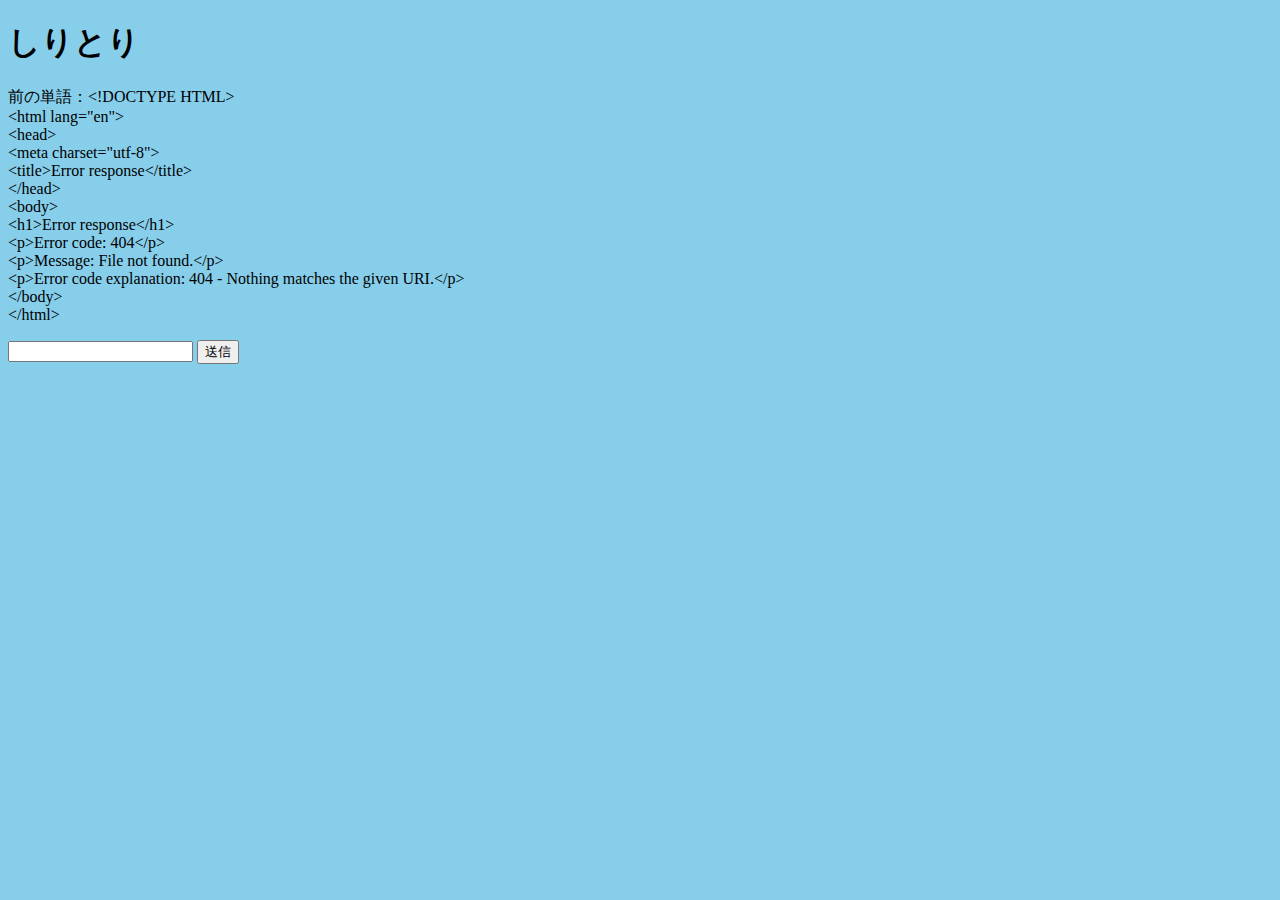
==== public/index.html @ 1580fbc6 "step12" ====
<!DOCTYPE html>
<html>
<head>
    <meta charset="UTF-8">
    <link rel="stylesheet" href="styles.css">
</head>
<body>
    <h1>しりとり</h1>
    <p id="previousWord"></p>
    <input id="nextWordInput" type="text" />
    <button id="nextWordSendButton">送信</button>

    <script type="module">
        window.onload = async (event) => {

        const response = await fetch("/shiritori");
        const previousWord = await response.text();
                
        const para = document.querySelector("#previousWord");
        para.innerText = `前の単語：${previousWord}`;
    };
    document.querySelector("#nextWordSendButton").onclick = async (event) => {
      const nextWord = document.querySelector("#nextWordInput").value;
      const response = await fetch("/shiritori", {
        method: "POST",
        headers: { "Content-Type": "application/json" },
        body: JSON.stringify({ nextWord })
      });
      if (response.status / 100 !== 2) {
        alert(await response.text());
        return;
      }
      const previousWord = await response.text();
      
      const para = document.querySelector("#previousWord");
      para.innerText = `前の単語：${previousWord}`;
    };
    </script>
</body>
</html>
---- public/styles.css ----
body{
    background:skyblue;
}
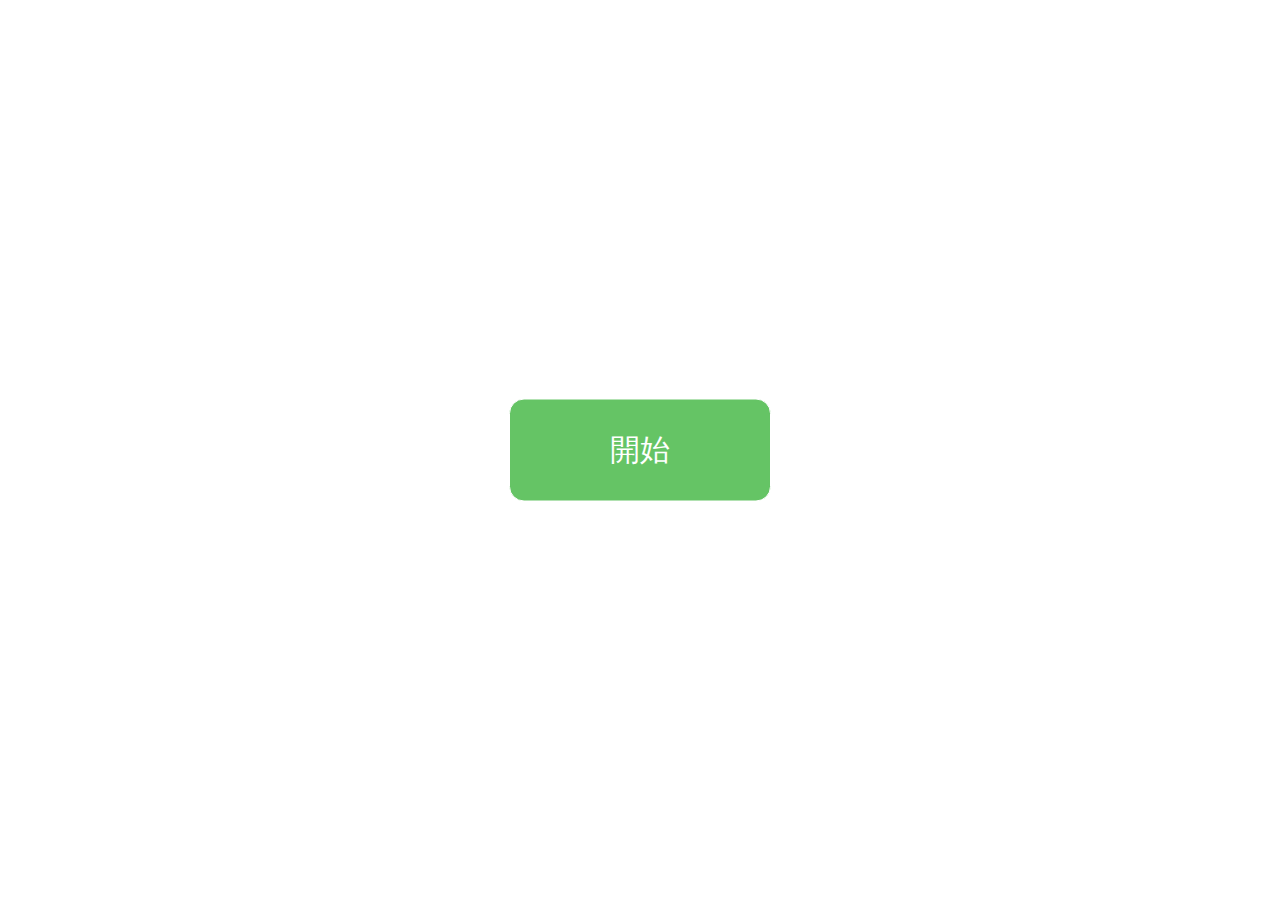
==== commit c5eec797: "終了処理、重複制限、履歴出力を実装" ====
--- a/public/index.html
+++ b/public/index.html
@@ -1,40 +1,23 @@
 <!DOCTYPE html>
-<html>
+<html lang="en">
 <head>
     <meta charset="UTF-8">
-    <link rel="stylesheet" href="styles.css">
+    <meta http-equiv="X-UA-Compatible" content="IE=edge">
+    <meta name="viewport" content="width=device-width, initial-scale=1.0">
+    <title>しりとり</title>
+    <link rel="stylesheet" href="design.css">
+    
 </head>
 <body>
-    <h1>しりとり</h1>
-    <p id="previousWord"></p>
-    <input id="nextWordInput" type="text" />
-    <button id="nextWordSendButton">送信</button>
+    <div class="all">
+        <input type="button" class="btn" value="開始" >    
+    </div>
+    <script>
+        const inputElement = document.querySelector("input")
 
-    <script type="module">
-        window.onload = async (event) => {
-
-        const response = await fetch("/shiritori");
-        const previousWord = await response.text();
-                
-        const para = document.querySelector("#previousWord");
-        para.innerText = `前の単語：${previousWord}`;
-    };
-    document.querySelector("#nextWordSendButton").onclick = async (event) => {
-      const nextWord = document.querySelector("#nextWordInput").value;
-      const response = await fetch("/shiritori", {
-        method: "POST",
-        headers: { "Content-Type": "application/json" },
-        body: JSON.stringify({ nextWord })
-      });
-      if (response.status / 100 !== 2) {
-        alert(await response.text());
-        return;
-      }
-      const previousWord = await response.text();
-      
-      const para = document.querySelector("#previousWord");
-      para.innerText = `前の単語：${previousWord}`;
-    };
+        inputElement.addEventListener("click", () => {
+            location.href = '/shiritori.html'
+        })
     </script>
 </body>
 </html>--- a/public/design.css
+++ b/public/design.css
@@ -0,0 +1,26 @@
+.all .btn {
+    padding: 30px 100px;
+    font-size: 30px;
+    background-color: rgb(101, 196, 101);
+    color: white;
+    display: block;
+    position: realtive;
+    border: 1px solid white;
+    border-radius: 15px;
+
+    position: absolute;
+    left: 50%;
+    top: 50%;
+
+    transform: translate(-50%, -50%);
+}
+
+.all {
+    width: 100vw;
+    height: 100vh;
+    position: relative;
+}
+
+body, html {
+    margin: 0;
+}